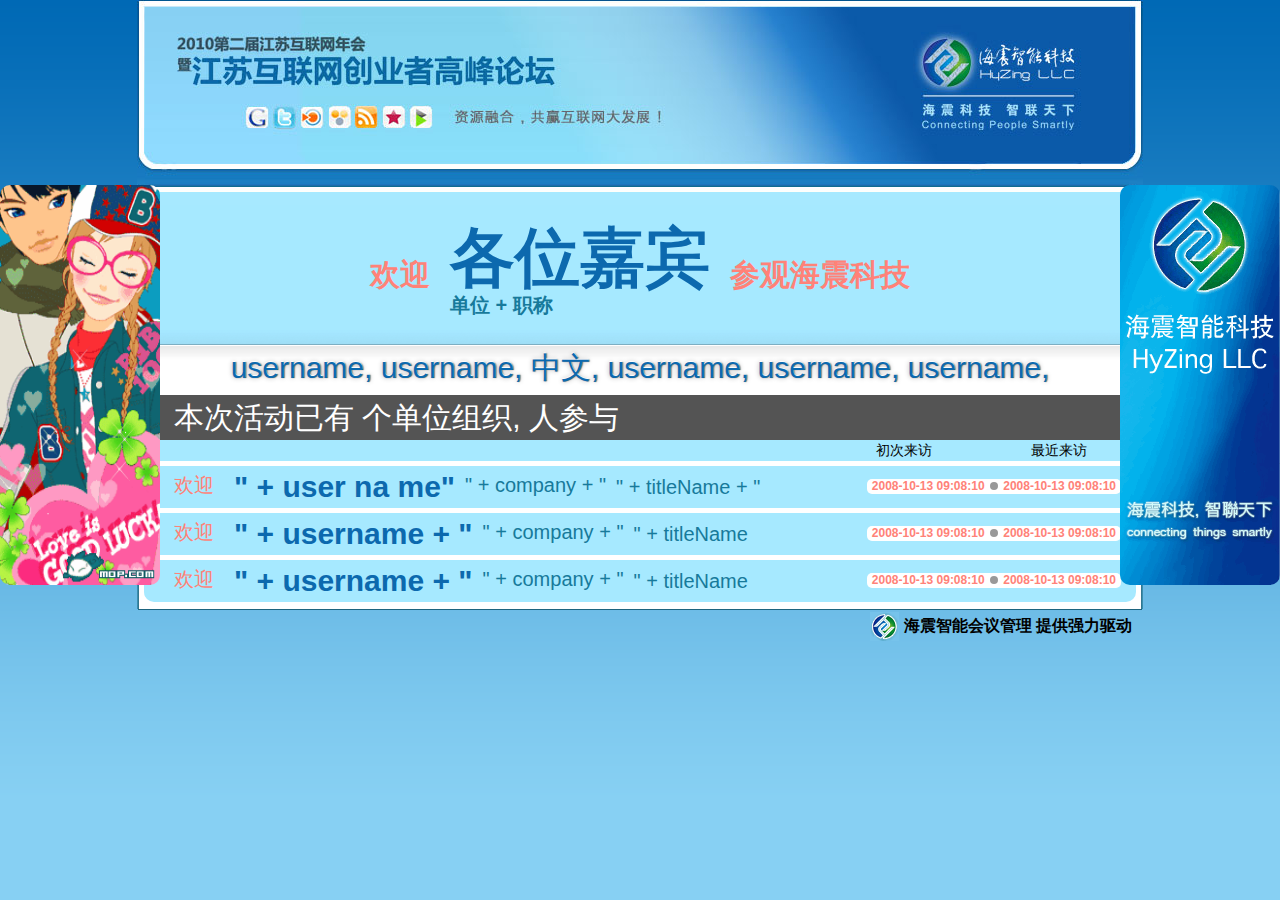
==== welcome/index.html @ 7f764281 "add welcome & distro demo" ====
<html>
   <head>
   <meta http-equiv="Content-Type" content="text/html;charset=UTF-8" />
    <meta http-equiv="refresh" content="600">       
   <title>2010年全国泛在网与物联网技术标准研讨会</title>
   <script src="js/jquery-1.4.2.min.js"></script>
   <script src="js/welcome.js"></script>
    <style>
		/* css reset {{{ */

        body, h1, h2, h3, h4, h5, h6, hr, p, blockquote,
        dl, dt, dd, ul, ol, li,
        pre,
        form, fieldset, legend, button, input, textarea,
        th, td {
            margin: 0;
            padding: 0;
        }

        body,
        button, input, select, textarea {
            font: 30px/1.5 tahoma, arial, Helvetica, "微软雅黑", "Hiragino Sans GB", \5b8b\4f53, sans-serif;
        }

        h1, h2, h3, h4, h5, h6 {
            font-size: 100%;
        }

        address, cite, dfn, em, var {
            font-style: normal;
        }

        code, kbd, pre, samp {
            font-family: monaco, 'courier new', 'bitstream vera sans mono', courier, monospace;
        }

        small {
            font-size: 12px;
        }

        ul, ol {
            list-style: none;
        }

        a {
            text-decoration: none;
        }

        a:hover {
            text-decoration: underline;
        }

        fieldset, img {
            border: 0;
        }

        img {
            vertical-align: middle;
        }

        button, input, select, textarea {
            font-size: 100%;
        }

        table {
            border-collapse: collapse;
            border-spacing: 0;
        }

        /* }}} css reset */

        body {
            background: #87d0f3 url(img/body-bg.png) repeat-x 0 0;
            overflow: hidden;
        }

        #header {
            background: url(img/header-bg-small.png) no-repeat 50% 0;
            width: 1006px;
            height: 205px;
            margin: 0 auto;
            text-indent: -20em;
            overflow: hidden;
        }

        #container {
            background: url(img/container-bg.png) repeat-y 50% 0;
            width: 992px;
            padding: 0 10px 2px;
            margin: 0 auto;
        }

        #footer {
            width: 994px;
            margin: 0 auto;
            font-size: 16px;
            line-height: 32px;
            border-top: 1px solid #1d647f;
            text-align: right;
            padding-right: 10px;
            color: #000;
            font-weight: bold;
        }

        .vip {
            background: #a6e9ff;
            font-size: 30px;
            color: #ff8278;
            line-height: 100%;
            text-align: center;
            padding-bottom: 40px;
        }

        .vip .info {
            display: inline-block;
            color: #177a9b;
            font-size: 20px;
            text-align: left;
            position: relative;
            top: 20px;
            margin: 0 1em;
            vertical-align: bottom;
        }

        .vip .info .name {
            color: #0c69ae;
            font-size: 65px;
            line-height: 65px;
            font-weight: bold;
            display: block;
        }

        .vip .info .honor {
            display: block;
            height: 20px;
            position: absolute;
            bottom: -30px;
            left: 0;
        }

        .vip .info .company {
            display: block;
            height: 20px
        }

        .vip small {
            display: inline-block;
            line-height: 14px;
            background: #fff;
            padding: 0 5px;
            position: absolute;
            right: 15px;
            top: 13px;
            font-weight: bold;
            -moz-border-radius: 5px;
            -webkit-border-radius: 5px;
        }

        .vip small i {
            background: #999;
            display: inline-block;
            width: 8px;
            height: 8px;
            margin: 2px 2px 4px;
            -moz-border-radius: 4px;
            -webkit-border-radius: 4px;

        }

        .number {
            background: #545454 url(img/num-bg.png) no-repeat 0 0;
            color: #fff;
            position: relative;
            left: -5px;
            width: 997px;
            text-indent: 35px;
        }

        .number .corner {
            width: 10px;
            height: 55px;
            background: url(img/num-bg.png) no-repeat 0 0;
            position: absolute;
            left: -10px;
            top: 0;
        }

        .title {
            text-align: right;
            font-size: 14px;
            color: #000;
            background: #a6e9ff;
            -moz-border-radius: 0 0 5px 5px;
            -webkit-border-radius: 0 0 5px 5px;
        }

        .title span {
            display: inline-block;
            width: 155px;
            text-align: center;
        }

        #marquee {
            padding: 5px 0 0;
            margin-bottom: 2px;
        }

        #marquee .vip {
            padding: 0 310px 0 30px;
            text-align: left;
            font-size: 20px;
            margin-bottom: 5px;
            position: relative;
            -moz-border-radius: 10px;
            -webkit-border-radius: 10px;
        }

        #marquee .vip * {
            vertical-align: middle;
        }

        #marquee .name {
            font-size: 30px;
            line-height: 42px;
        }

        #marquee .info {
            font-size: 20px;
            vertical-align: baseline;
        }

        #marquee .info .name,
        #marquee .info .honor,
        #marquee .info {
            display: inline;
            position: static;
            margin: 0 10px;
        }

        .users {
            width: 100%;
            table-layout: fixed;
            border-top: 2px solid #eee;
            border-right: 2px solid #eee;
            margin: 5px 0;
        }

        .users th,
        .users td {
            border-bottom: 2px solid #eee;
            border-left: 2px solid #eee;
            font-size: 20px;
        }

        .users td {
            padding: 3px 10px;
            font-size: 16px;
            color: #404040;
        }

        .users th {
            letter-spacing: 1em;
            color: #aaa;
        }

        .users .honor {
            width: 10em;
        }

        .users .name {
            width: 6em;
        }

        .users .time {
            width: 8em;
            letter-spacing: 10px;
        }

        .users td.time {
            letter-spacing: 0;
            font-size: 14px;
        }

        #footer img {
            vertical-align: middle;
        }

        #user_count,
        #company_count {
            color: red;
        }

        .quee {
            text-align: center;
            color: #0c69ae;
            padding: 15px 0 5px;
            background: #fff url(img/member-list.png) repeat-x 0 0;
            text-shadow: 0 -1px 1px #fff, 1px 0 1px #666, 0 0 5px rgba(0, 0, 0, .3);
        }

        .inline-ad {background-position:50% 50%; background-repeat:no-repeat; display:none;}
        .ad {
            position: absolute;
            top: 185px;
            width: 160px;
            height: 400px;
            overflow: hidden;
            text-align: center;
            -moz-border-radius: 10px;
            -webkit-border-radius: 10px;
        }

        .ad img {
            width: 160px;
            height: 400px;
        }

        .left {
            left: 0;
        }

        .right {
            right: 0;
        }
   
   </style>
   </head>
   <body><!-- onload="showUser()" -->
   <h1 id="header">2010年全国泛在网与物联网技术标准研讨会</h1>

   <div id="container">
       <h2 class="vip">欢迎<span class="info"><strong class="name" id="vipName" >各位嘉宾</strong><span class="company" id="vipCompany">单位 + 职称</span></span>参观海震科技</h2>
	   <p class="quee">username, username, 中文, username, username, username,</p>
	   <!-- 需要展示广告时插入下行 -->
	   <div class="inline-ad" style="background-image:url(img/ad/hze.png)"><img src="img/ad-frame-cover.png" /></div>
       <p class="number"> 本次活动已有<span id="company_count"> </span>个单位组织, <span id="user_count" ></span> 人参与<b class="corner"></b></p>

	   <p class="title"><span>初次来访</span><span>最近来访</span></p>
       <ul id="marquee">
	   <li class="vip">欢迎<span class="info"><strong class="name">" + user na me"</strong>" + company + "<span class="honor">" + titleName + "</span></span><small> 2008-10-13 09:08:10 <i></i> 2008-10-13 09:08:10 </small></li>
	   <li class="vip">欢迎<span class="info"><strong class="name">" + username + "</strong>" + company + "<span class="honor">" + titleName  </span></span><small> 2008-10-13 09:08:10 <i></i> 2008-10-13 09:08:10 </small></li>
	   <li class="vip">欢迎<span class="info"><strong class="name">" + username + "</strong>" + company + "<span class="honor">" + titleName  </span></span><small> 2008-10-13 09:08:10 <i></i> 2008-10-13 09:08:10 </small></li>
       </ul>
   </div>

   <p id="footer"><img src="img/hz-logo.png" /> 海震智能会议管理 提供强力驱动</p>
   <div class="ad left">
		<ul>
			<li><img src="img/ad/04.gif" /></li>
			<li><img src="img/ad/01.png" /></li>
			<li><img src="img/ad/02.png" /></li>
			<li><img src="img/ad/03.png" /></li>
		</ul>
   </div>
   <div class="ad right">
		<ul>
			<li><img src="img/ad/test.gif" /></li>
			<li><img src="img/ad/01.png" /></li>
			<li><img src="img/ad/02.png" /></li>
			<li><img src="img/ad/03.png" /></li>
		</ul>
   </div>
   <script type="text/javascript">
   (function($) {
  $.fn.fadeIterator = function(settings, noAnimate) {
    var config = $(settings).extend({limit:3,speed:1000},settings);
    if (settings) $.extend(config, settings);
    this.each(function() {
       var $cont = $(this);
       var $ele = new Array();
       //get all the elements from container
       var $elements = $cont.children().each(function() {
           $ele.push($(this).clone().css('opacity',0));
           $(this).remove();
       });
       //reverse them to be in the right order
       $ele.reverse();
       //add the initial elements to container
       for(i=0;i<config.limit && $ele.length>0 ;i++) {
           $ele.pop().appendTo($cont).css('opacity',1);
       }
       function step() {
			if (noAnimate == true)  {
				config.speed = 1;
				setTimeout(function(){
					$cont.children(':first').animate({opacity:0},config.speed,function(){
						$ele.reverse();
						$ele.push( $(this).clone() );
						$(this).remove();
						$ele.reverse().pop().appendTo($cont).animate({opacity:1},config.speed,step);
					});
				}, 5000);
			}else {
				$cont.children(':first').animate({opacity:0},config.speed,function(){
					$ele.reverse();
					$ele.push( $(this).clone() );
					$(this).remove();
					$ele.reverse().pop().appendTo($cont).animate({opacity:1},config.speed,step);
				});
			}
       }
       step();
    });
    return this;
  };
})(jQuery);
   </script>
   <script>
   (function(){
//	   $('#marquee').fadeIterator({limit:3,speed:2000});
	   $('.ad ul').fadeIterator({limit:1,speed:5000}, true);
   })();
   </script>
   </body>
   </html>
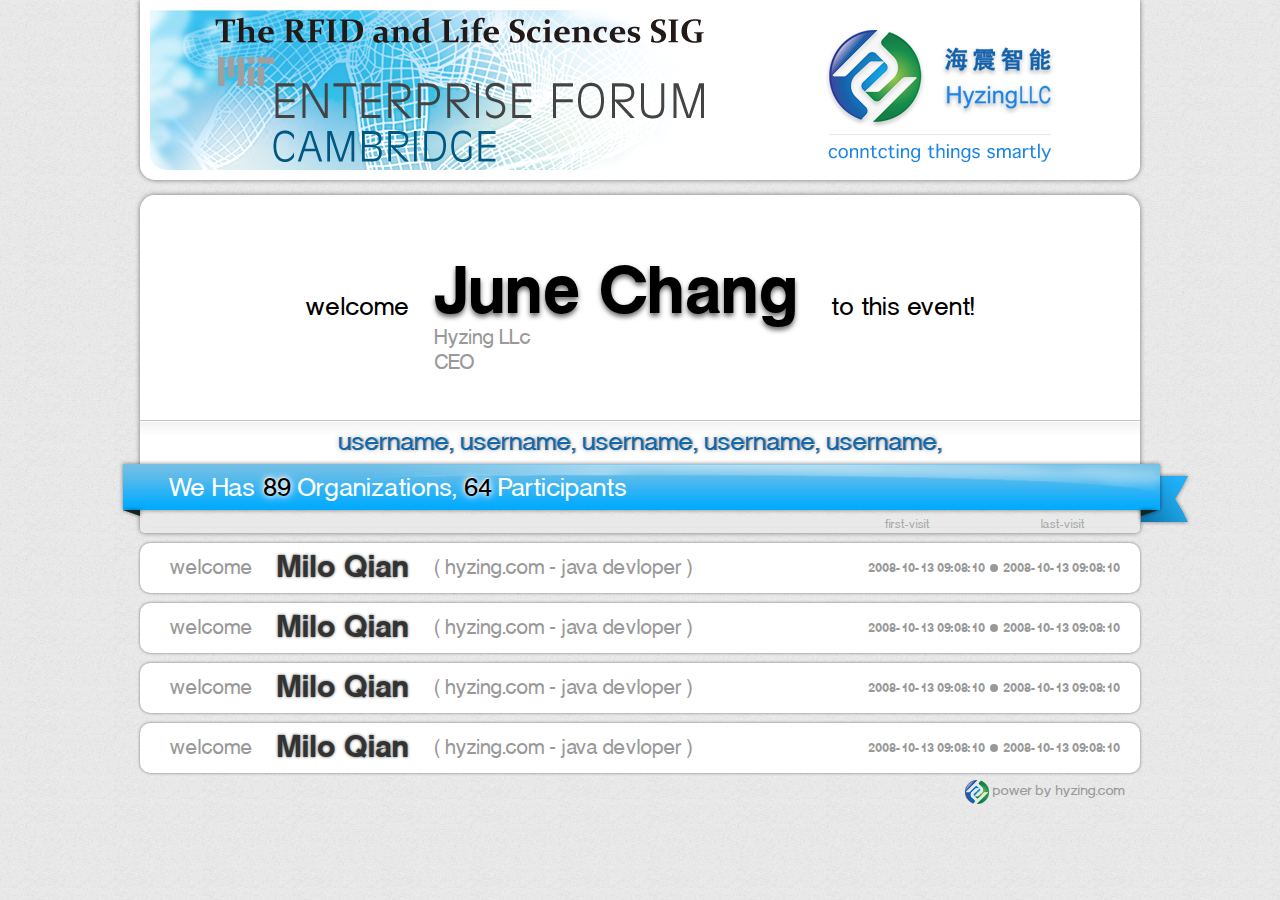
==== commit fd4902a6: "welcome-for-mit" ====
--- a/welcome/index.html
+++ b/welcome/index.html
@@ -1,365 +1,40 @@
+<!DOCTYPE HTML>
 <html>
-   <head>
-   <meta http-equiv="Content-Type" content="text/html;charset=UTF-8" />
-    <meta http-equiv="refresh" content="600">       
-   <title>2010年全国泛在网与物联网技术标准研讨会</title>
-   <script src="js/jquery-1.4.2.min.js"></script>
-   <script src="js/welcome.js"></script>
-    <style>
-		/* css reset {{{ */
+	<head>
+	<meta http-equiv="Content-Type" content="text/html;charset=UTF-8" />
+	<meta http-equiv="refresh" content="600">       
+	<title>2010年全国泛在网与物联网技术标准研讨会</title>
+	<link href='style.css' rel='stylesheet' type='text/css' />
+	<script src="js/jquery-1.4.2.min.js"></script>
+	<script src="js/welcome.js"></script>
+	</head>
+	<body>
+	<h1 id="header">mit efc</h1>
 
-        body, h1, h2, h3, h4, h5, h6, hr, p, blockquote,
-        dl, dt, dd, ul, ol, li,
-        pre,
-        form, fieldset, legend, button, input, textarea,
-        th, td {
-            margin: 0;
-            padding: 0;
-        }
+	<div id="container">
+		<div class="main">
+			<h2 class="vip">welcome<span class="info"><strong class="name" id="vipName">June Chang</strong><span class="company" id="vipCompany">Hyzing LLc<br />CEO</span></span> to this event!</h2>
+			<p class="quee">username, username, username, username, username,</p>
+			<p class="number">
+				We Has 
+				<span id="company_count">89</span>
+				Organizations,    
+				<span id="user_count">64</span>
+				Participants
+			</p>
 
-        body,
-        button, input, select, textarea {
-            font: 30px/1.5 tahoma, arial, Helvetica, "微软雅黑", "Hiragino Sans GB", \5b8b\4f53, sans-serif;
-        }
+			<p class="title"><span>first-visit</span><span>last-visit</span></p>
+		</div>
 
-        h1, h2, h3, h4, h5, h6 {
-            font-size: 100%;
-        }
+		<ul id="marquee">
+			<li class="vip">welcome <span class="info"><strong class="name">Milo Qian</strong> <span class="company">( hyzing.com - java devloper )</span></span><small> 2008-10-13 09:08:10 <i></i> 2008-10-13 09:08:10 </small></li>
+			<li class="vip">welcome <span class="info"><strong class="name">Milo Qian</strong> <span class="company">( hyzing.com - java devloper )</span></span><small> 2008-10-13 09:08:10 <i></i> 2008-10-13 09:08:10 </small></li>
+			<li class="vip">welcome <span class="info"><strong class="name">Milo Qian</strong> <span class="company">( hyzing.com - java devloper )</span></span><small> 2008-10-13 09:08:10 <i></i> 2008-10-13 09:08:10 </small></li>
+			<li class="vip">welcome <span class="info"><strong class="name">Milo Qian</strong> <span class="company">( hyzing.com - java devloper )</span></span><small> 2008-10-13 09:08:10 <i></i> 2008-10-13 09:08:10 </small></li>
+		</ul>
+	</div>
 
-        address, cite, dfn, em, var {
-            font-style: normal;
-        }
-
-        code, kbd, pre, samp {
-            font-family: monaco, 'courier new', 'bitstream vera sans mono', courier, monospace;
-        }
-
-        small {
-            font-size: 12px;
-        }
-
-        ul, ol {
-            list-style: none;
-        }
-
-        a {
-            text-decoration: none;
-        }
-
-        a:hover {
-            text-decoration: underline;
-        }
-
-        fieldset, img {
-            border: 0;
-        }
-
-        img {
-            vertical-align: middle;
-        }
-
-        button, input, select, textarea {
-            font-size: 100%;
-        }
-
-        table {
-            border-collapse: collapse;
-            border-spacing: 0;
-        }
-
-        /* }}} css reset */
-
-        body {
-            background: #87d0f3 url(img/body-bg.png) repeat-x 0 0;
-            overflow: hidden;
-        }
-
-        #header {
-            background: url(img/header-bg-small.png) no-repeat 50% 0;
-            width: 1006px;
-            height: 205px;
-            margin: 0 auto;
-            text-indent: -20em;
-            overflow: hidden;
-        }
-
-        #container {
-            background: url(img/container-bg.png) repeat-y 50% 0;
-            width: 992px;
-            padding: 0 10px 2px;
-            margin: 0 auto;
-        }
-
-        #footer {
-            width: 994px;
-            margin: 0 auto;
-            font-size: 16px;
-            line-height: 32px;
-            border-top: 1px solid #1d647f;
-            text-align: right;
-            padding-right: 10px;
-            color: #000;
-            font-weight: bold;
-        }
-
-        .vip {
-            background: #a6e9ff;
-            font-size: 30px;
-            color: #ff8278;
-            line-height: 100%;
-            text-align: center;
-            padding-bottom: 40px;
-        }
-
-        .vip .info {
-            display: inline-block;
-            color: #177a9b;
-            font-size: 20px;
-            text-align: left;
-            position: relative;
-            top: 20px;
-            margin: 0 1em;
-            vertical-align: bottom;
-        }
-
-        .vip .info .name {
-            color: #0c69ae;
-            font-size: 65px;
-            line-height: 65px;
-            font-weight: bold;
-            display: block;
-        }
-
-        .vip .info .honor {
-            display: block;
-            height: 20px;
-            position: absolute;
-            bottom: -30px;
-            left: 0;
-        }
-
-        .vip .info .company {
-            display: block;
-            height: 20px
-        }
-
-        .vip small {
-            display: inline-block;
-            line-height: 14px;
-            background: #fff;
-            padding: 0 5px;
-            position: absolute;
-            right: 15px;
-            top: 13px;
-            font-weight: bold;
-            -moz-border-radius: 5px;
-            -webkit-border-radius: 5px;
-        }
-
-        .vip small i {
-            background: #999;
-            display: inline-block;
-            width: 8px;
-            height: 8px;
-            margin: 2px 2px 4px;
-            -moz-border-radius: 4px;
-            -webkit-border-radius: 4px;
-
-        }
-
-        .number {
-            background: #545454 url(img/num-bg.png) no-repeat 0 0;
-            color: #fff;
-            position: relative;
-            left: -5px;
-            width: 997px;
-            text-indent: 35px;
-        }
-
-        .number .corner {
-            width: 10px;
-            height: 55px;
-            background: url(img/num-bg.png) no-repeat 0 0;
-            position: absolute;
-            left: -10px;
-            top: 0;
-        }
-
-        .title {
-            text-align: right;
-            font-size: 14px;
-            color: #000;
-            background: #a6e9ff;
-            -moz-border-radius: 0 0 5px 5px;
-            -webkit-border-radius: 0 0 5px 5px;
-        }
-
-        .title span {
-            display: inline-block;
-            width: 155px;
-            text-align: center;
-        }
-
-        #marquee {
-            padding: 5px 0 0;
-            margin-bottom: 2px;
-        }
-
-        #marquee .vip {
-            padding: 0 310px 0 30px;
-            text-align: left;
-            font-size: 20px;
-            margin-bottom: 5px;
-            position: relative;
-            -moz-border-radius: 10px;
-            -webkit-border-radius: 10px;
-        }
-
-        #marquee .vip * {
-            vertical-align: middle;
-        }
-
-        #marquee .name {
-            font-size: 30px;
-            line-height: 42px;
-        }
-
-        #marquee .info {
-            font-size: 20px;
-            vertical-align: baseline;
-        }
-
-        #marquee .info .name,
-        #marquee .info .honor,
-        #marquee .info {
-            display: inline;
-            position: static;
-            margin: 0 10px;
-        }
-
-        .users {
-            width: 100%;
-            table-layout: fixed;
-            border-top: 2px solid #eee;
-            border-right: 2px solid #eee;
-            margin: 5px 0;
-        }
-
-        .users th,
-        .users td {
-            border-bottom: 2px solid #eee;
-            border-left: 2px solid #eee;
-            font-size: 20px;
-        }
-
-        .users td {
-            padding: 3px 10px;
-            font-size: 16px;
-            color: #404040;
-        }
-
-        .users th {
-            letter-spacing: 1em;
-            color: #aaa;
-        }
-
-        .users .honor {
-            width: 10em;
-        }
-
-        .users .name {
-            width: 6em;
-        }
-
-        .users .time {
-            width: 8em;
-            letter-spacing: 10px;
-        }
-
-        .users td.time {
-            letter-spacing: 0;
-            font-size: 14px;
-        }
-
-        #footer img {
-            vertical-align: middle;
-        }
-
-        #user_count,
-        #company_count {
-            color: red;
-        }
-
-        .quee {
-            text-align: center;
-            color: #0c69ae;
-            padding: 15px 0 5px;
-            background: #fff url(img/member-list.png) repeat-x 0 0;
-            text-shadow: 0 -1px 1px #fff, 1px 0 1px #666, 0 0 5px rgba(0, 0, 0, .3);
-        }
-
-        .inline-ad {background-position:50% 50%; background-repeat:no-repeat; display:none;}
-        .ad {
-            position: absolute;
-            top: 185px;
-            width: 160px;
-            height: 400px;
-            overflow: hidden;
-            text-align: center;
-            -moz-border-radius: 10px;
-            -webkit-border-radius: 10px;
-        }
-
-        .ad img {
-            width: 160px;
-            height: 400px;
-        }
-
-        .left {
-            left: 0;
-        }
-
-        .right {
-            right: 0;
-        }
-   
-   </style>
-   </head>
-   <body><!-- onload="showUser()" -->
-   <h1 id="header">2010年全国泛在网与物联网技术标准研讨会</h1>
-
-   <div id="container">
-       <h2 class="vip">欢迎<span class="info"><strong class="name" id="vipName" >各位嘉宾</strong><span class="company" id="vipCompany">单位 + 职称</span></span>参观海震科技</h2>
-	   <p class="quee">username, username, 中文, username, username, username,</p>
-	   <!-- 需要展示广告时插入下行 -->
-	   <div class="inline-ad" style="background-image:url(img/ad/hze.png)"><img src="img/ad-frame-cover.png" /></div>
-       <p class="number"> 本次活动已有<span id="company_count"> </span>个单位组织, <span id="user_count" ></span> 人参与<b class="corner"></b></p>
-
-	   <p class="title"><span>初次来访</span><span>最近来访</span></p>
-       <ul id="marquee">
-	   <li class="vip">欢迎<span class="info"><strong class="name">" + user na me"</strong>" + company + "<span class="honor">" + titleName + "</span></span><small> 2008-10-13 09:08:10 <i></i> 2008-10-13 09:08:10 </small></li>
-	   <li class="vip">欢迎<span class="info"><strong class="name">" + username + "</strong>" + company + "<span class="honor">" + titleName  </span></span><small> 2008-10-13 09:08:10 <i></i> 2008-10-13 09:08:10 </small></li>
-	   <li class="vip">欢迎<span class="info"><strong class="name">" + username + "</strong>" + company + "<span class="honor">" + titleName  </span></span><small> 2008-10-13 09:08:10 <i></i> 2008-10-13 09:08:10 </small></li>
-       </ul>
-   </div>
-
-   <p id="footer"><img src="img/hz-logo.png" /> 海震智能会议管理 提供强力驱动</p>
-   <div class="ad left">
-		<ul>
-			<li><img src="img/ad/04.gif" /></li>
-			<li><img src="img/ad/01.png" /></li>
-			<li><img src="img/ad/02.png" /></li>
-			<li><img src="img/ad/03.png" /></li>
-		</ul>
-   </div>
-   <div class="ad right">
-		<ul>
-			<li><img src="img/ad/test.gif" /></li>
-			<li><img src="img/ad/01.png" /></li>
-			<li><img src="img/ad/02.png" /></li>
-			<li><img src="img/ad/03.png" /></li>
-		</ul>
-   </div>
+	<p id="footer"><img src="img/hz-logo.png" /> power by hyzing.com</p>
    <script type="text/javascript">
    (function($) {
   $.fn.fadeIterator = function(settings, noAnimate) {
--- a/welcome/style.css
+++ b/welcome/style.css
@@ -0,0 +1,208 @@
+/* vim: set et sw=4 ts=4 sts=4 fdm=marker ff=unix fenc=utf8: */
+@font-face {
+  font-family: 'MyHelvetica';
+  font-style: normal;
+  font-weight: 100;
+  src: url('font/MgOpenModernaRegular.ttf');
+}
+@font-face {
+  font-family: 'MyHelvetica';
+  font-style: normal;
+  font-weight: bold;
+  src: url('font/MgOpenModernaBold.ttf');
+}
+
+		/* css reset {{{ */
+
+        body, h1, h2, h3, h4, h5, h6, hr, p, blockquote, dl, dt, dd, ul, ol, li, pre, form, fieldset, legend, button, input, textarea, th, td { margin: 0; padding: 0; } body, button, input, select, textarea { font:100 25px/1.5 'MyHelvetica', Helvetica, arial, sans-serif; } h1, h2, h3, h4, h5, h6 { font-size: 100%; } address, cite, dfn, em, var { font-style: normal; } code, kbd, pre, samp { font-family: monaco, 'courier new', 'bitstream vera sans mono', courier, monospace; } small { font-size: 12px; } ul, ol { list-style: none; } a { text-decoration: none; } a:hover { text-decoration: underline; } fieldset, img { border: 0; } img { vertical-align: middle; } button, input, select, textarea { font-size: 100%; } table { border-collapse: collapse; border-spacing: 0; }
+
+        /* }}} css reset */
+
+        body {
+            background: #ccc url(img/bg.jpg) repeat 0 0;
+            /*
+            overflow: hidden;
+            */
+        }
+
+        #header {
+            background: url(img/header-bg-mit.png) no-repeat 50% 0;
+            width: 980px;
+            height: 160px;
+			border:10px solid #fff;
+            margin: 0 auto;
+            text-indent: -20em;
+            overflow: hidden;
+			-webkit-border-bottom-left-radius: 15px;
+			-webkit-border-bottom-right-radius: 15px;
+			-webkit-box-shadow:0 0 5px rgba(0,0,0, .5);
+        }
+
+        #container {
+            width: 1000px;
+            margin: 15px auto 2px;
+        }
+		
+		.main {
+			-webkit-border-top-left-radius: 15px;
+			-webkit-border-top-right-radius: 15px;
+            -webkit-border-bottom-left-radius: 5px;
+            -webkit-border-bottom-right-radius: 5px;
+			-webkit-box-shadow:0 0 5px rgba(0,0,0, .5);
+		}
+        #footer {
+            width: 980px;
+            margin: 0 auto;
+            font-size: 14px;
+            line-height: 32px;
+            text-align: right;
+            padding-right: 10px;
+            color: #999;
+        }
+
+        #footer img {
+            vertical-align: middle;
+        }
+
+        .vip {
+            font-size: 25px;
+            font-weight:100;
+            line-height: 100%;
+            text-align: center;
+            padding: 20px 0 100px;
+			background:#fff;
+			-webkit-border-top-left-radius: 15px;
+			-webkit-border-top-right-radius: 15px;
+        }
+
+        .vip .info {
+            display: inline-block;
+            text-align: left;
+            position: relative;
+            top: 45px;
+            margin: 0 1em;
+            vertical-align: bottom;
+        }
+
+        .vip .info .name {
+            font-size: 65px;
+            line-height: 65px;
+			font-weight: bold;
+            display: block;
+			text-shadow:0 3px 5px #666;
+        }
+
+        .vip .info .company {
+            display: block;
+            font-size:20px;
+            height: 40px;
+			color :#999;
+        }
+
+        .vip small {
+            display: inline-block;
+            line-height: 14px;
+            background: #fff;
+            padding: 0 5px;
+            position: absolute;
+            right: 15px;
+            top: 18px;
+            font-weight: bold;
+            -moz-border-radius: 5px;
+            -webkit-border-radius: 5px;
+        }
+
+        .vip small i {
+            background: #999;
+            display: inline-block;
+            width: 8px;
+            height: 8px;
+            margin: 2px 2px 4px;
+            -moz-border-radius: 4px;
+            -webkit-border-radius: 4px;
+
+        }
+
+        .number {
+            background: url(img/num-bg-blue.png) no-repeat 0 0;
+            color: #fff;
+            position: relative;
+            left: -21px;
+			top:-5px;
+            width: 1073px;
+			height:65px;
+            font-weight:100;
+			padding:10px 0 0 50px;
+        }
+
+		.number span {
+			color:#000;
+			text-shadow:0 0 10px #fff, 0 0 5px #fff, -1px -1px #ccc;
+		}
+
+        .title {
+            text-align: right;
+            font-size: 12px;
+            color: #aaa;
+            background: #e9e9e9;
+			margin-top: -25px;
+            -webkit-border-bottom-left-radius: 5px;
+            -webkit-border-bottom-right-radius: 5px;
+        }
+
+        .title span {
+            display: inline-block;
+            width: 155px;
+            text-align: center;
+            vertical-align: bottom;
+        }
+
+        #marquee {
+            margin-bottom: 2px;
+        }
+
+        #marquee .vip {
+            padding: 10px 310px 10px 30px;
+            text-align: left;
+            color:#999;
+            font-size: 20px;
+            margin-top: 10px;
+            position: relative;
+            -moz-border-radius: 10px;
+            -webkit-border-radius: 10px;
+			-webkit-box-shadow:0 0 3px rgba(0,0,0, .5);
+        }
+
+        #marquee .vip * {
+            vertical-align: middle;
+        }
+
+        #marquee .name {
+            color:#333;
+            font-size: 30px;
+            line-height: 30px;
+            text-shadow: 0 0 3px #666;
+        }
+
+        #marquee .info {
+            font-size: 20px;
+            vertical-align: baseline;
+        }
+
+        #marquee .info .name,
+        #marquee .info .company,
+        #marquee .info {
+            display: inline;
+            position: static;
+            margin: 0 10px;
+        }
+
+        .quee {
+            text-align: center;
+            color: #0c69ae;
+			height: 45px;
+			line-height:45px;
+            background: #fff url(img/member-list-grey.png) repeat-x 0 0;
+            text-shadow: 0 -1px 1px #fff, 1px 0 1px #666, 0 0 5px rgba(0, 0, 0, .3);
+        }
+        
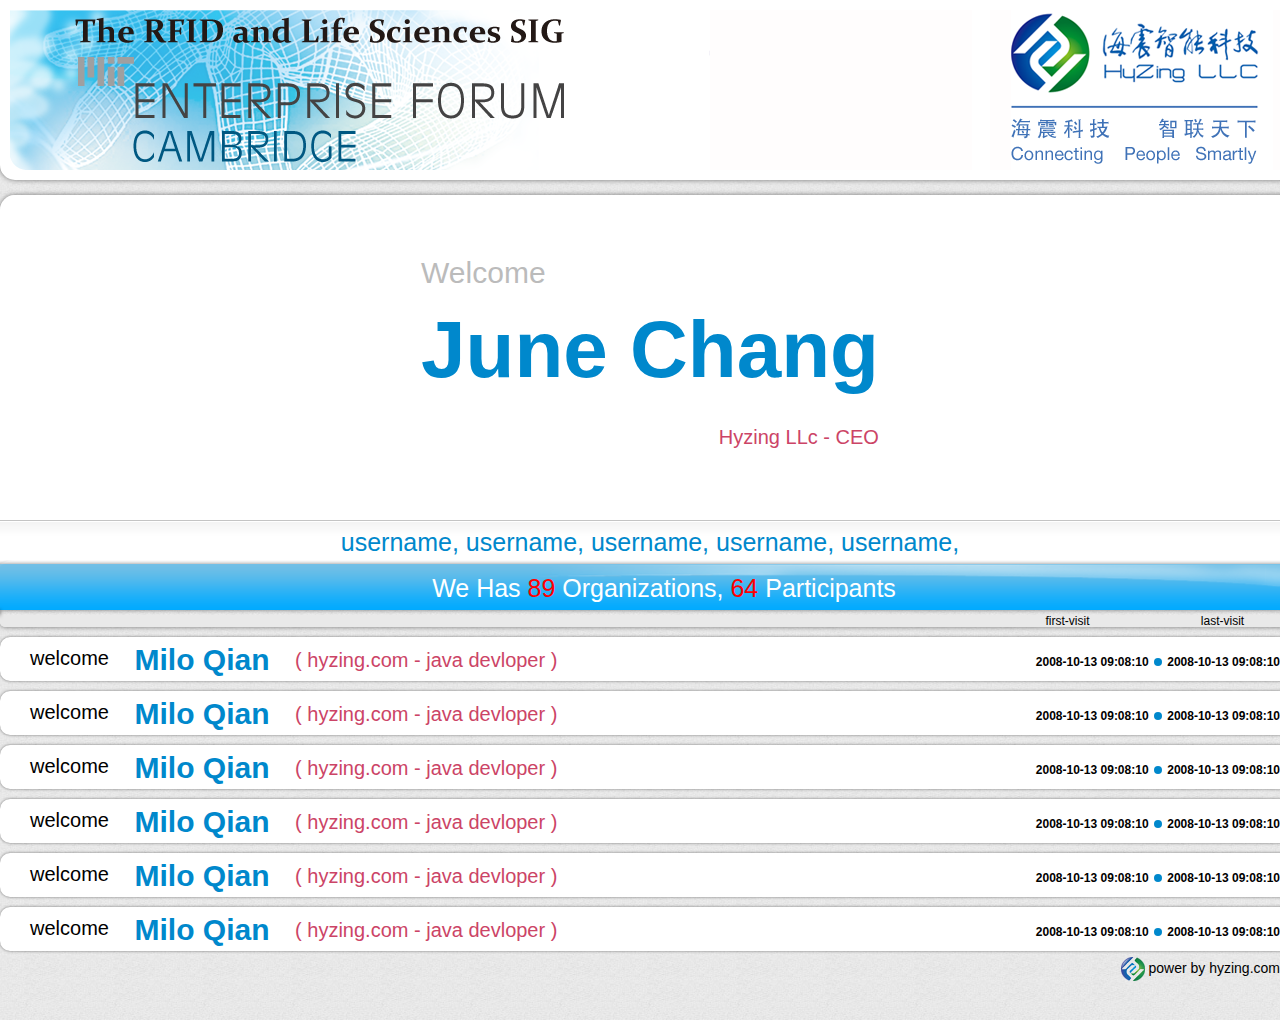
==== commit 18212f65: "list: add searchform, batch action change form: make label display:inline-block" ====
--- a/welcome/index.html
+++ b/welcome/index.html
@@ -13,7 +13,7 @@
 
 	<div id="container">
 		<div class="main">
-			<h2 class="vip">welcome<span class="info"><strong class="name" id="vipName">June Chang</strong><span class="company" id="vipCompany">Hyzing LLc<br />CEO</span></span> to this event!</h2>
+			<h2 class="vip"><span class="info"><strong class="name" id="vipName">June Chang</strong><span class="company" id="vipCompany">Hyzing LLc - CEO</span></span></h2>
 			<p class="quee">username, username, username, username, username,</p>
 			<p class="number">
 				We Has 
@@ -27,6 +27,8 @@
 		</div>
 
 		<ul id="marquee">
+			<li class="vip">welcome <span class="info"><strong class="name">Milo Qian</strong> <span class="company">( hyzing.com - java devloper )</span></span><small> 2008-10-13 09:08:10 <i></i> 2008-10-13 09:08:10 </small></li>
+			<li class="vip">welcome <span class="info"><strong class="name">Milo Qian</strong> <span class="company">( hyzing.com - java devloper )</span></span><small> 2008-10-13 09:08:10 <i></i> 2008-10-13 09:08:10 </small></li>
 			<li class="vip">welcome <span class="info"><strong class="name">Milo Qian</strong> <span class="company">( hyzing.com - java devloper )</span></span><small> 2008-10-13 09:08:10 <i></i> 2008-10-13 09:08:10 </small></li>
 			<li class="vip">welcome <span class="info"><strong class="name">Milo Qian</strong> <span class="company">( hyzing.com - java devloper )</span></span><small> 2008-10-13 09:08:10 <i></i> 2008-10-13 09:08:10 </small></li>
 			<li class="vip">welcome <span class="info"><strong class="name">Milo Qian</strong> <span class="company">( hyzing.com - java devloper )</span></span><small> 2008-10-13 09:08:10 <i></i> 2008-10-13 09:08:10 </small></li>
--- a/welcome/style.css
+++ b/welcome/style.css
@@ -1,208 +1,255 @@
 /* vim: set et sw=4 ts=4 sts=4 fdm=marker ff=unix fenc=utf8: */
 @font-face {
-  font-family: 'MyHelvetica';
-  font-style: normal;
-  font-weight: 100;
-  src: url('font/MgOpenModernaRegular.ttf');
+    font-family: 'MyHelvetica';
+    font-style: normal;
+    font-weight: 100;
+    src: url('../font/MgOpenModernaRegular.ttf');
 }
 @font-face {
-  font-family: 'MyHelvetica';
-  font-style: normal;
-  font-weight: bold;
-  src: url('font/MgOpenModernaBold.ttf');
-}
-
-		/* css reset {{{ */
-
-        body, h1, h2, h3, h4, h5, h6, hr, p, blockquote, dl, dt, dd, ul, ol, li, pre, form, fieldset, legend, button, input, textarea, th, td { margin: 0; padding: 0; } body, button, input, select, textarea { font:100 25px/1.5 'MyHelvetica', Helvetica, arial, sans-serif; } h1, h2, h3, h4, h5, h6 { font-size: 100%; } address, cite, dfn, em, var { font-style: normal; } code, kbd, pre, samp { font-family: monaco, 'courier new', 'bitstream vera sans mono', courier, monospace; } small { font-size: 12px; } ul, ol { list-style: none; } a { text-decoration: none; } a:hover { text-decoration: underline; } fieldset, img { border: 0; } img { vertical-align: middle; } button, input, select, textarea { font-size: 100%; } table { border-collapse: collapse; border-spacing: 0; }
-
-        /* }}} css reset */
-
-        body {
-            background: #ccc url(img/bg.jpg) repeat 0 0;
-            /*
-            overflow: hidden;
-            */
-        }
-
-        #header {
-            background: url(img/header-bg-mit.png) no-repeat 50% 0;
-            width: 980px;
-            height: 160px;
-			border:10px solid #fff;
-            margin: 0 auto;
-            text-indent: -20em;
-            overflow: hidden;
-			-webkit-border-bottom-left-radius: 15px;
-			-webkit-border-bottom-right-radius: 15px;
-			-webkit-box-shadow:0 0 5px rgba(0,0,0, .5);
-        }
-
-        #container {
-            width: 1000px;
-            margin: 15px auto 2px;
-        }
-		
-		.main {
-			-webkit-border-top-left-radius: 15px;
-			-webkit-border-top-right-radius: 15px;
-            -webkit-border-bottom-left-radius: 5px;
-            -webkit-border-bottom-right-radius: 5px;
-			-webkit-box-shadow:0 0 5px rgba(0,0,0, .5);
-		}
-        #footer {
-            width: 980px;
-            margin: 0 auto;
-            font-size: 14px;
-            line-height: 32px;
-            text-align: right;
-            padding-right: 10px;
-            color: #999;
-        }
-
-        #footer img {
-            vertical-align: middle;
-        }
-
-        .vip {
-            font-size: 25px;
-            font-weight:100;
-            line-height: 100%;
-            text-align: center;
-            padding: 20px 0 100px;
-			background:#fff;
-			-webkit-border-top-left-radius: 15px;
-			-webkit-border-top-right-radius: 15px;
-        }
-
-        .vip .info {
-            display: inline-block;
-            text-align: left;
-            position: relative;
-            top: 45px;
-            margin: 0 1em;
-            vertical-align: bottom;
-        }
-
-        .vip .info .name {
-            font-size: 65px;
-            line-height: 65px;
-			font-weight: bold;
-            display: block;
-			text-shadow:0 3px 5px #666;
-        }
-
-        .vip .info .company {
-            display: block;
-            font-size:20px;
-            height: 40px;
-			color :#999;
-        }
-
-        .vip small {
-            display: inline-block;
-            line-height: 14px;
-            background: #fff;
-            padding: 0 5px;
-            position: absolute;
-            right: 15px;
-            top: 18px;
-            font-weight: bold;
-            -moz-border-radius: 5px;
-            -webkit-border-radius: 5px;
-        }
-
-        .vip small i {
-            background: #999;
-            display: inline-block;
-            width: 8px;
-            height: 8px;
-            margin: 2px 2px 4px;
-            -moz-border-radius: 4px;
-            -webkit-border-radius: 4px;
-
-        }
-
-        .number {
-            background: url(img/num-bg-blue.png) no-repeat 0 0;
-            color: #fff;
-            position: relative;
-            left: -21px;
-			top:-5px;
-            width: 1073px;
-			height:65px;
-            font-weight:100;
-			padding:10px 0 0 50px;
-        }
-
-		.number span {
-			color:#000;
-			text-shadow:0 0 10px #fff, 0 0 5px #fff, -1px -1px #ccc;
-		}
-
-        .title {
-            text-align: right;
-            font-size: 12px;
-            color: #aaa;
-            background: #e9e9e9;
-			margin-top: -25px;
-            -webkit-border-bottom-left-radius: 5px;
-            -webkit-border-bottom-right-radius: 5px;
-        }
-
-        .title span {
-            display: inline-block;
-            width: 155px;
-            text-align: center;
-            vertical-align: bottom;
-        }
-
-        #marquee {
-            margin-bottom: 2px;
-        }
-
-        #marquee .vip {
-            padding: 10px 310px 10px 30px;
-            text-align: left;
-            color:#999;
-            font-size: 20px;
-            margin-top: 10px;
-            position: relative;
-            -moz-border-radius: 10px;
-            -webkit-border-radius: 10px;
-			-webkit-box-shadow:0 0 3px rgba(0,0,0, .5);
-        }
-
-        #marquee .vip * {
-            vertical-align: middle;
-        }
-
-        #marquee .name {
-            color:#333;
-            font-size: 30px;
-            line-height: 30px;
-            text-shadow: 0 0 3px #666;
-        }
-
-        #marquee .info {
-            font-size: 20px;
-            vertical-align: baseline;
-        }
-
-        #marquee .info .name,
-        #marquee .info .company,
-        #marquee .info {
-            display: inline;
-            position: static;
-            margin: 0 10px;
-        }
-
-        .quee {
-            text-align: center;
-            color: #0c69ae;
-			height: 45px;
-			line-height:45px;
-            background: #fff url(img/member-list-grey.png) repeat-x 0 0;
-            text-shadow: 0 -1px 1px #fff, 1px 0 1px #666, 0 0 5px rgba(0, 0, 0, .3);
-        }
-        
+    font-family: 'MyHelvetica';
+    font-style: normal;
+    font-weight: bold;
+    src: url('../font/MgOpenModernaBold.ttf');
+}
+
+/* css reset {{{ */ body, h1, h2, h3, h4, h5, h6, hr, p, blockquote, dl, dt, dd, ul, ol, li, pre, form, fieldset, legend, button, input, textarea, th, td { margin: 0; padding: 0; } body, button, input, select, textarea { font: 100 25px/1.5 'MyHelvetica', Helvetica, arial,"Hiragino Sans GB", "微软雅黑", \5b8b\4f53, sans-serif; } h1, h2, h3, h4, h5, h6 { font-size: 100%; } address, cite, dfn, em, var { font-style: normal; } code, kbd, pre, samp { font-family: monaco, 'courier new', 'bitstream vera sans mono', courier, monospace; } small { font-size: 12px; } ul, ol { list-style: none; } a { text-decoration: none; } a:hover { text-decoration: underline; } fieldset, img { border: 0; } img { vertical-align: middle; } button, input, select, textarea { font-size: 100%; } table { border-collapse: collapse; border-spacing: 0; } /* }}} css reset */
+
+body {
+    background: #ccc url(img/bg.jpg) repeat 0 0;
+/*   overflow: hidden; */
+    height:1020px;
+}
+
+#header {
+    background: #fff url(img/header-bg-mit.png) no-repeat 0 0;
+    width: 1280px;
+    height: 160px;
+    border: 10px solid #fff;
+    margin: 0 auto;
+    text-indent: -100em;
+    overflow: hidden;
+    -webkit-border-bottom-left-radius: 15px;
+    -webkit-border-bottom-right-radius: 15px;
+    -webkit-box-shadow: 0 0 5px rgba(0, 0, 0, .5);
+}
+
+#container {
+    width: 1300px;
+    margin: 15px auto 2px;
+}
+
+.main {
+    -webkit-border-top-left-radius: 15px;
+    -webkit-border-top-right-radius: 15px;
+    -webkit-border-bottom-left-radius: 5px;
+    -webkit-border-bottom-right-radius: 5px;
+    -webkit-box-shadow: 0 0 5px rgba(0, 0, 0, .5);
+}
+
+#footer {
+    width: 1280px;
+    margin: 5px auto 0;
+    font-size: 14px;
+    line-height: 24px;
+    text-align: right;
+    padding-right: 18px; /*color: #999;*/
+}
+
+#footer img {
+    vertical-align: middle;
+}
+
+.vip {
+    font-size: 25px;
+    font-weight: 100;
+    line-height: 100%;
+    text-align: center;
+    padding: 60px 0;
+    background: #fff;
+    -webkit-border-top-left-radius: 15px;
+    -webkit-border-top-right-radius: 15px;
+}
+
+.vip .info {
+    display: inline-block;
+    text-align: center;
+    margin: 0 auto;
+    min-width:12em;
+    vertical-align: bottom;
+    position:relative;
+}
+.vip .info:before,
+.vip .info:after {font-size:30px; display:block; text-align:left; color:#bbb;}
+.vip .info:before {content:"Welcome"; padding:5px 0;}
+/* .vip .info:after {content:"to this event!"; text-align:right; font-size:20px;} */
+
+.vip .info .name {
+    font-size: 80px;
+    line-height: 120px;
+    font-weight: bold;
+    display: block;
+    color:#08c;
+    /*text-shadow: 0 3px 5px #666;*/
+}
+
+.vip .info .company {
+    display: block;
+    font-size: 20px;
+    margin:10px 0;
+    padding-top:5px;
+    text-align:right;
+    color:#c46;
+}
+
+.vip small {
+    display: inline-block;
+    line-height: 14px;
+    background: #fff;
+    padding: 0 5px;
+    position: absolute;
+    right: 15px;
+    top: 18px;
+    font-weight: bold;
+    -moz-border-radius: 5px;
+    -webkit-border-radius: 5px;
+}
+
+.vip small i {
+    background: #08c;
+    display: inline-block;
+    width: 8px;
+    height: 8px;
+    margin: 2px 2px 4px;
+    -moz-border-radius: 4px;
+    -webkit-border-radius: 4px;
+
+}
+
+.number {
+    background: url(img/num-bg-blue.png) no-repeat 0 0;
+    color: white;
+    text-align: center;
+    position: relative;
+    left: -21px;
+    top: -5px;
+    width: 1370px;
+    height: 65px;
+    font-weight: 100;
+    padding: 10px 0 0;
+}
+
+.number span {
+    color: red;
+    /*text-shadow: 0 0 10px #fff, 0 0 5px #fff, -1px -1px #ccc;*/
+}
+
+.title {
+    text-align: right;
+    font-size: 12px;
+    height: 12px;
+    line-height: 12px;
+    color: black;
+    vertical-align: top;
+    background: #e9e9e9;
+    margin-top: -25px;
+    -webkit-border-bottom-left-radius: 5px;
+    -webkit-border-bottom-right-radius: 5px;
+}
+
+.title span {
+    display: inline-block;
+    width: 155px;
+    text-align: center;
+    vertical-align: bottom;
+}
+
+#marquee {
+    margin-bottom: 2px;
+}
+
+#marquee .vip {
+    padding: 8px 310px 6px 30px;
+    text-align: left; /*color: #999;*/
+    font-size: 20px;
+    margin-top: 10px;
+    position: relative;
+    -moz-border-radius: 10px;
+    -webkit-border-radius: 10px;
+    -moz-box-shadow: 0 0 3px rgba(0, 0, 0, .5);
+    -webkit-box-shadow: 0 0 3px rgba(0, 0, 0, .5);
+}
+
+#marquee .vip * {
+    vertical-align: middle;
+}
+
+#marquee .name {
+    color: #08c;
+    font-size: 30px;
+    line-height: 30px;
+    /*text-shadow: 0 0 3px #666;*/
+}
+
+#marquee .info {
+    font-size: 20px;
+    vertical-align: baseline;
+}
+#marquee .vip .info:before,
+#marquee .vip .info:after {content:""; display:none;}
+
+#marquee .info .name,
+#marquee .info .company,
+#marquee .info {
+    display: inline;
+    position: static;
+    margin: 0 10px;
+}
+#marquee .info .company {
+    color: #c46;
+    background:transparent;
+    border-top: 0 none;
+}
+
+
+/*.quee {*/
+/*text-align: center;*/
+/*color: #0c69ae;*/
+/*height: 45px;*/
+/*line-height:45px;*/
+/*background: #fff url(img/member-list-grey.png) repeat-x 0 0;*/
+/*}*/
+
+.quee {
+    text-align: center;
+    color: #08c;
+    height: 45px;
+    line-height: 45px;
+    background: #fff url(img/member-list-grey.png) repeat-x 0 0;
+    /*text-shadow: 0 -1px 1px #fff, 1px 0 1px #666, 0 0 5px rgba(0, 0, 0, .3);*/
+
+}
+
+.ad {
+    position: absolute;
+    top: 185px;
+    width: 160px;
+    height: 400px;
+    overflow: hidden;
+    text-align: center;
+    -moz-border-radius: 10px;
+    -webkit-border-radius: 10px;
+}
+
+.ad img {
+    width: 160px;
+    height: 400px;
+}
+
+.left {
+    left: 0;
+}
+
+.right {
+    right: 0;
+}
+
